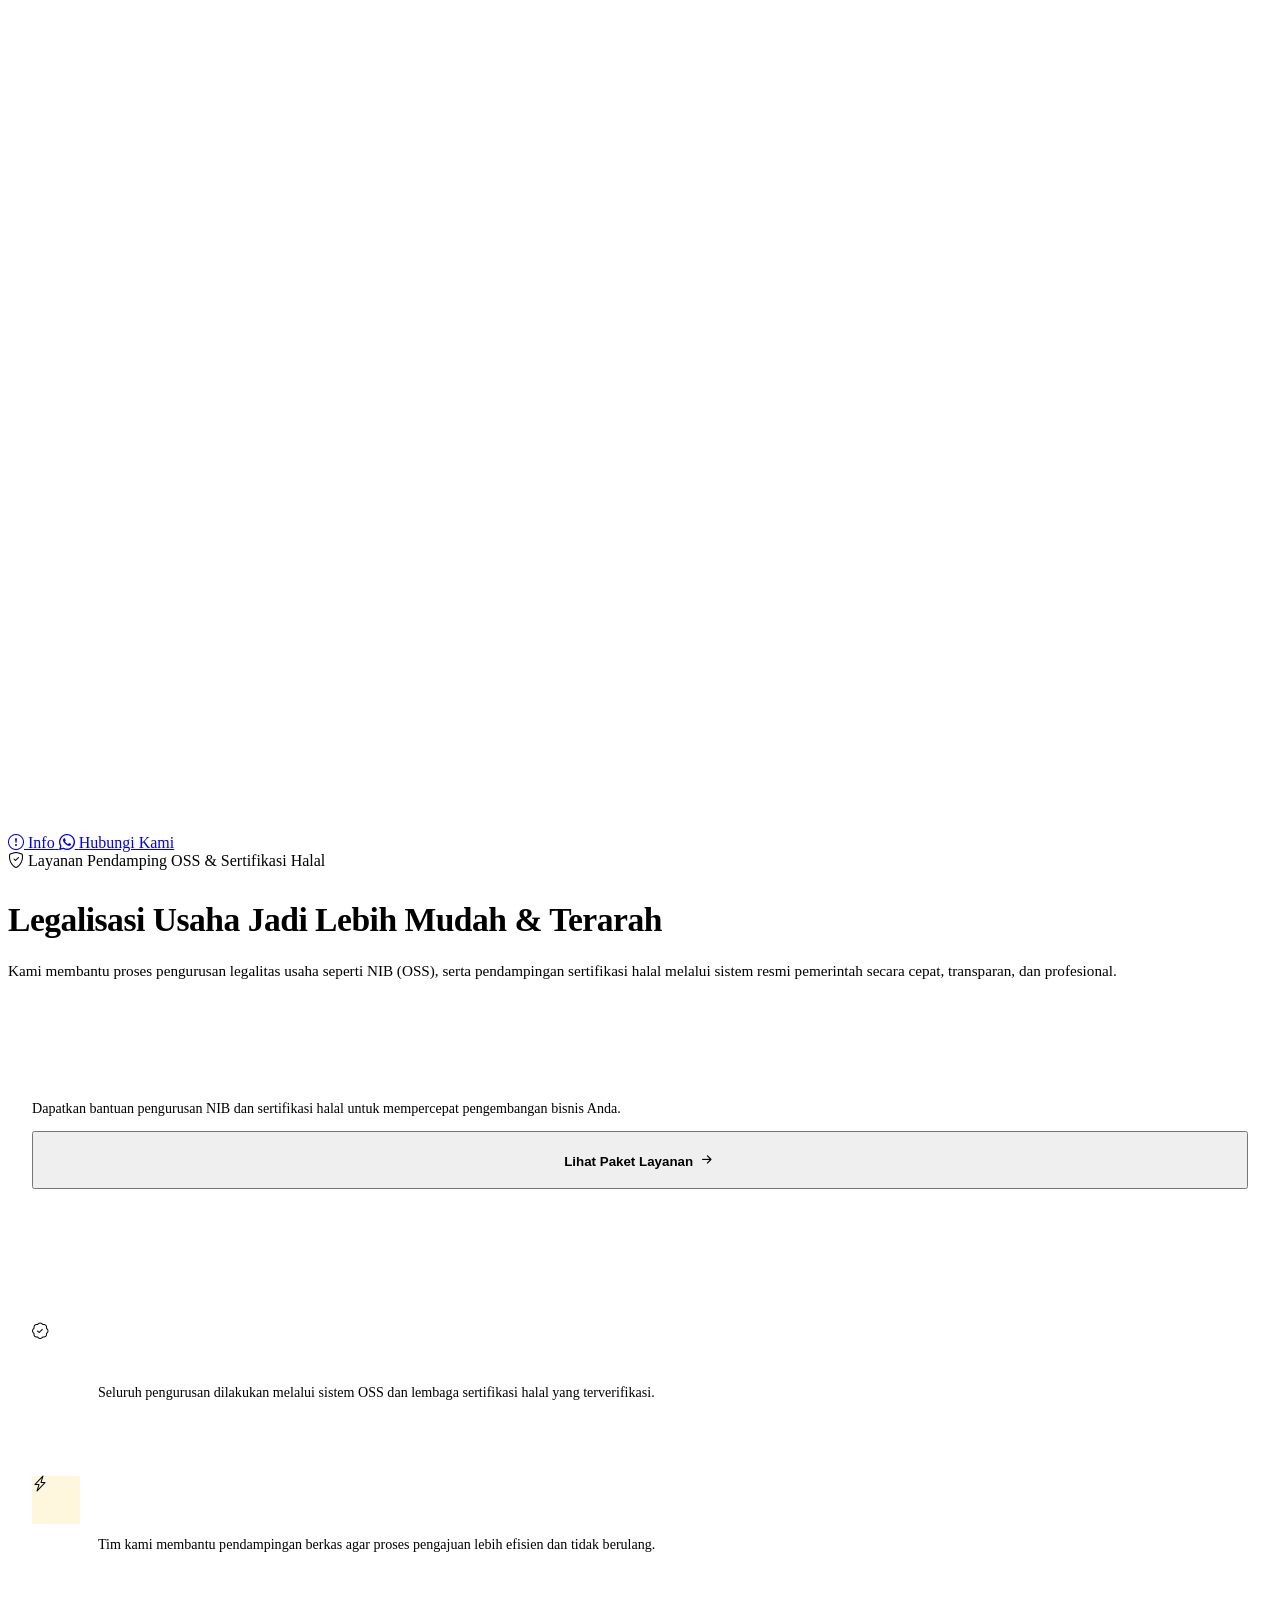
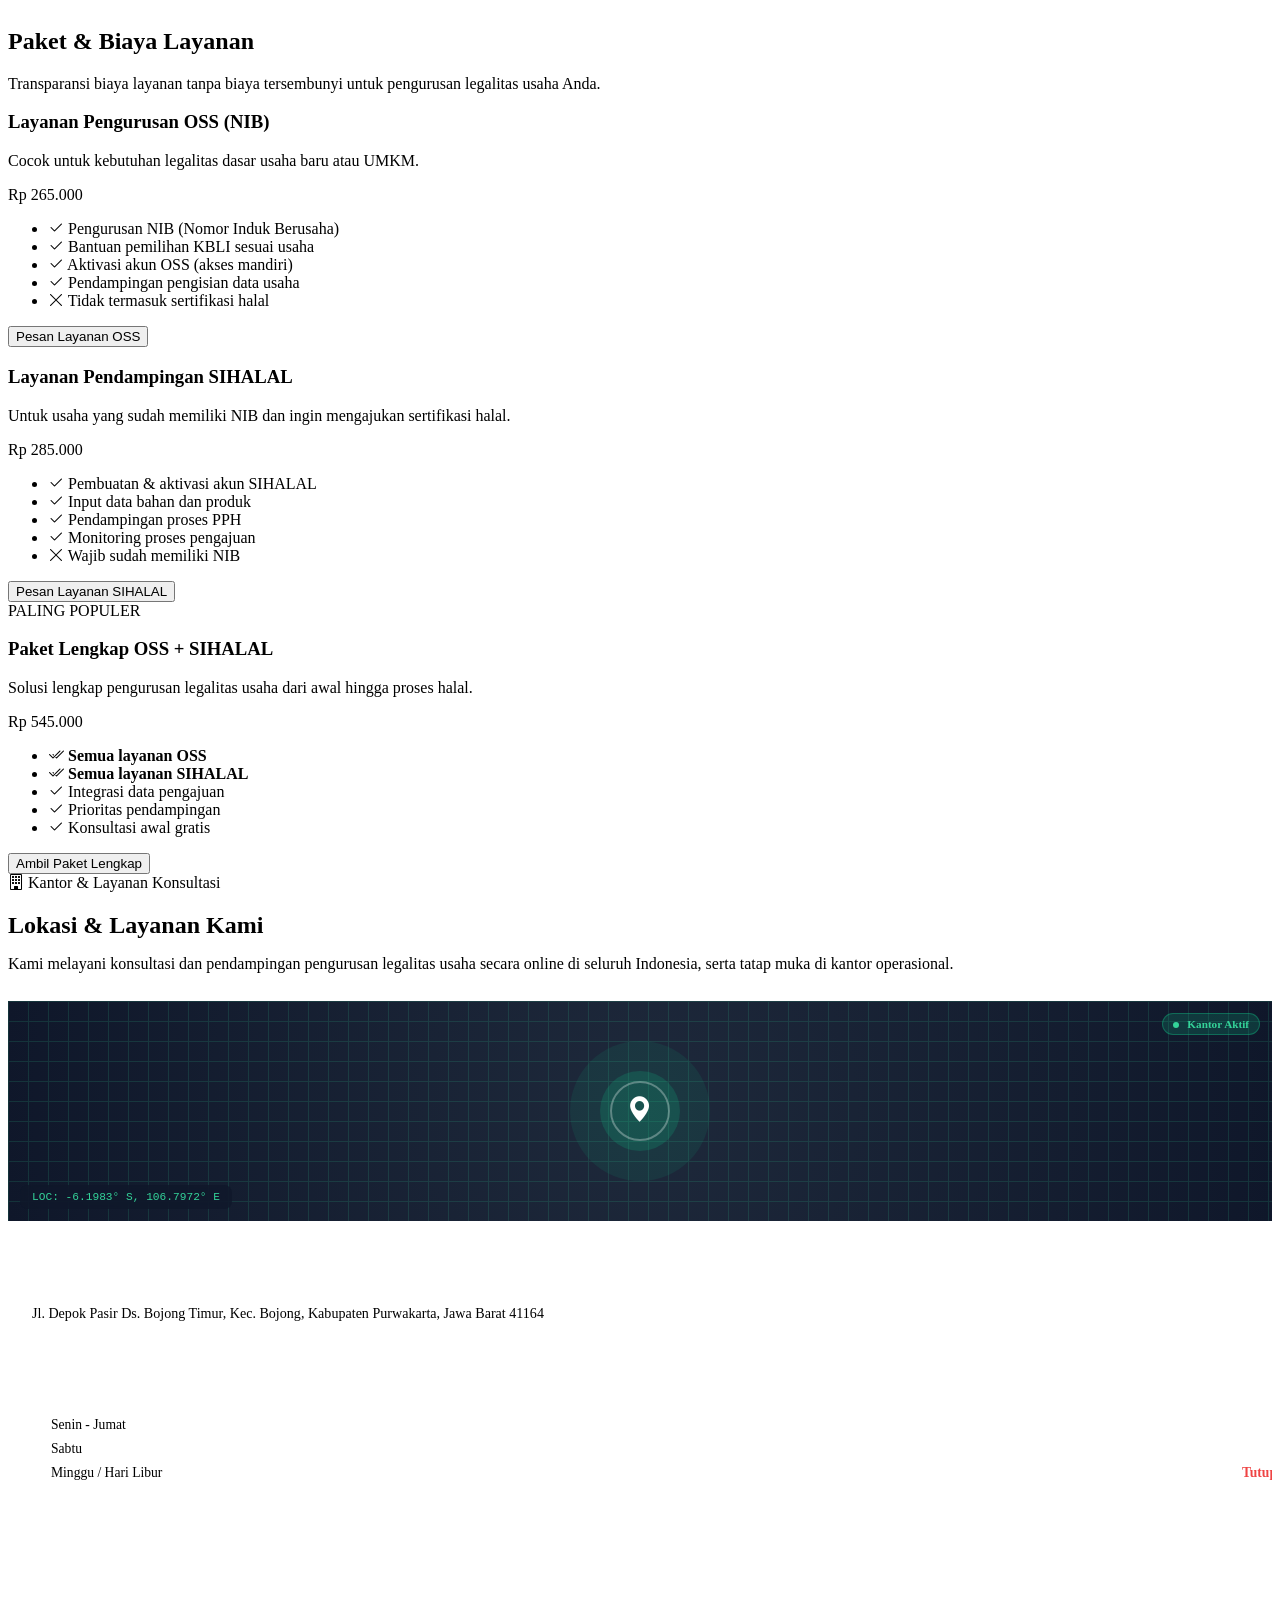
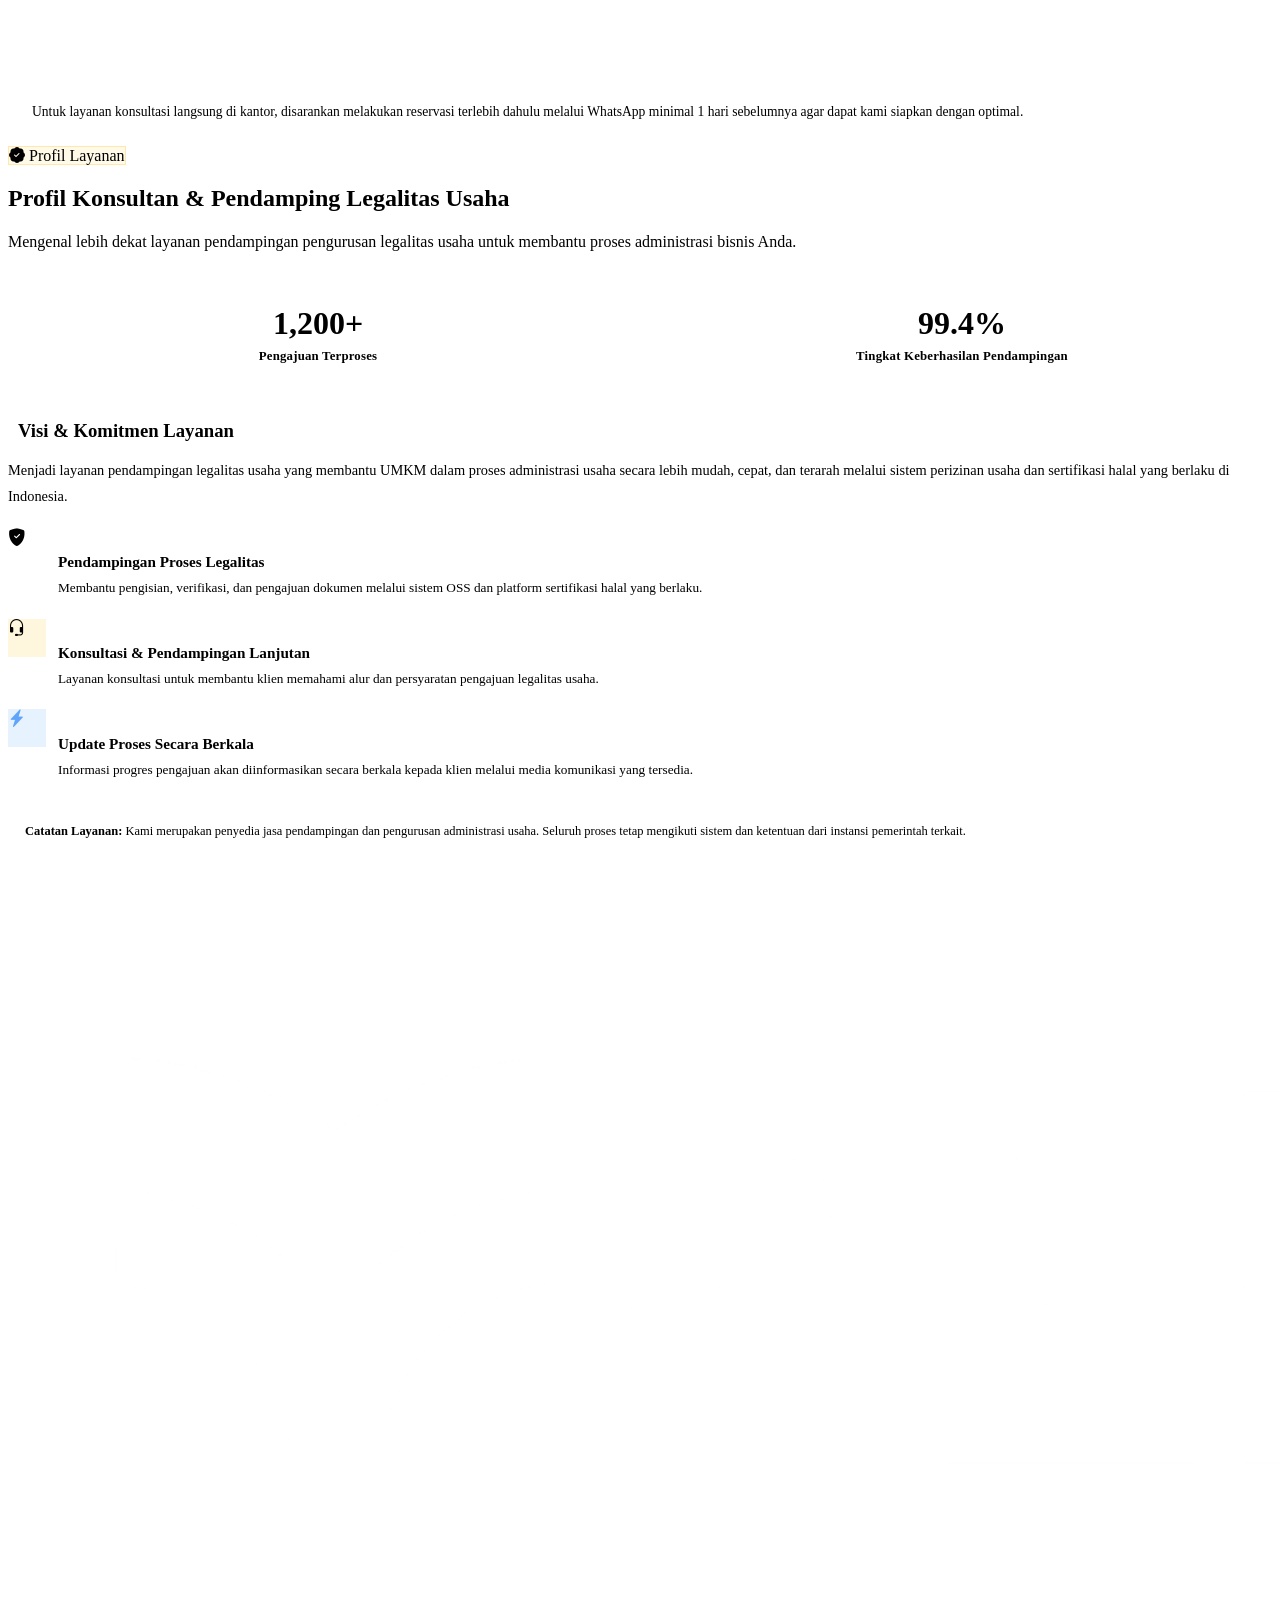
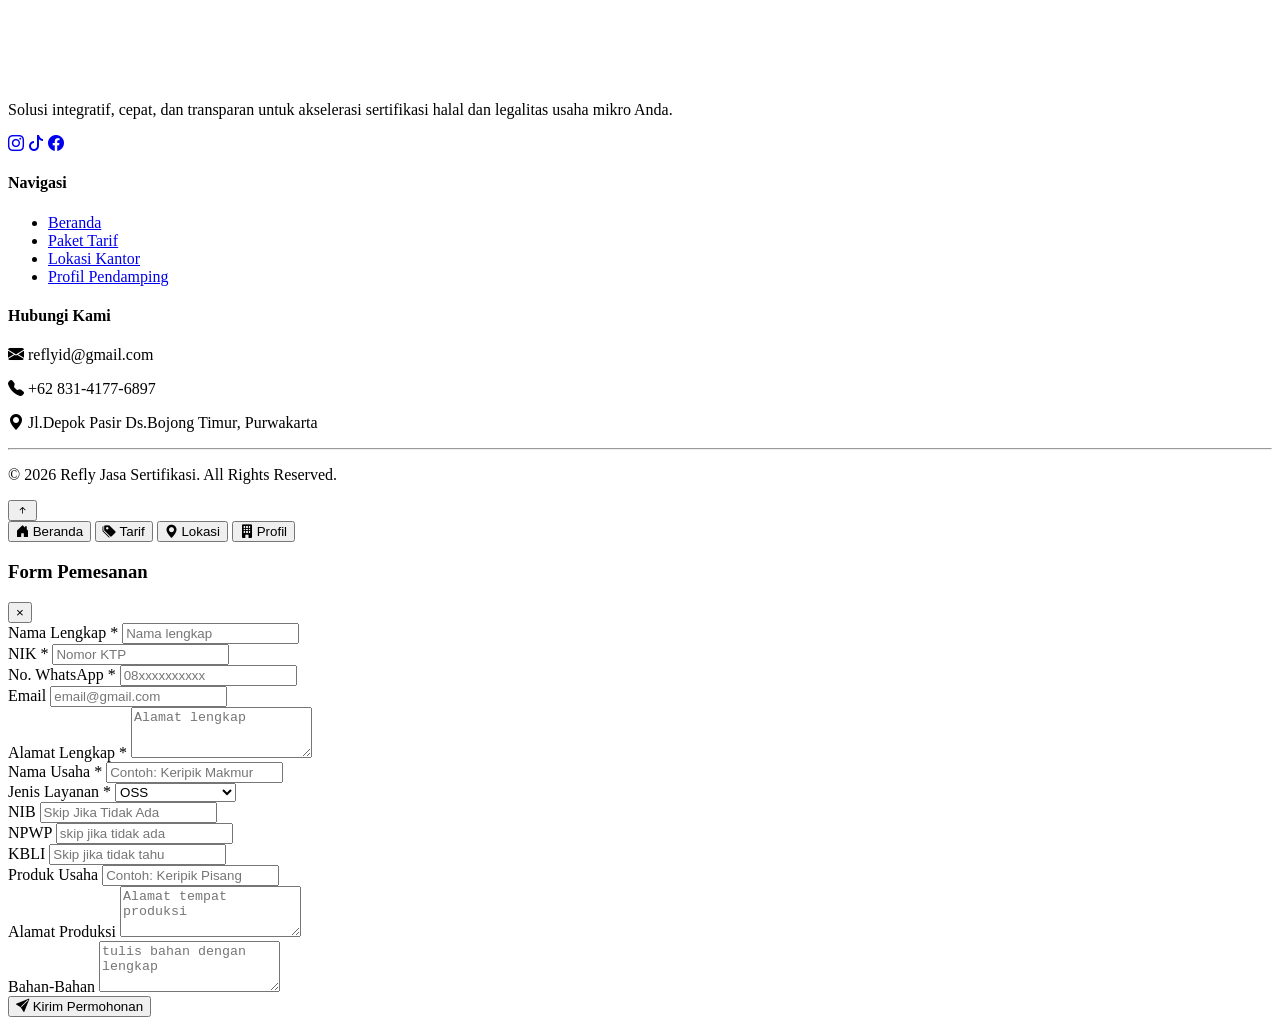
==== index.html @ a5999a56 "Add files via upload" ====
<!DOCTYPE html>
<html lang="id">
<head>
    <meta charset="UTF-8">
    <meta name="viewport" content="width=device-width, initial-scale=1.0">

    <title>REFLY Jasa Sertifikasi - Portal Service</title>

    <!-- SEO -->
    <meta name="description" content="Jasa Pembuatan OSS, Sertifikasi Halal SIHALAL, NIB dan Legalitas Usaha UMKM secara profesional dan terpercaya.">

    <!-- Open Graph (Preview WhatsApp, Telegram, Facebook, Discord) -->
    <meta property="og:title" content="REFLY Jasa Sertifikasi">
    <meta property="og:description" content="Jasa Pembuatan OSS, NIB dan Sertifikasi Halal SIHALAL untuk UMKM Indonesia.">
    <meta property="og:type" content="website">
    <meta property="og:url" content="https://ndanatharid.github.io/refly-umkm-menengah/">

    <!-- GANTI DENGAN GAMBAR PREVIEW -->
    <meta property="og:image" content="https://ndanatharid.github.io/refly-umkm-menengah/assets/preview.png">

    <!-- Twitter/X -->
    <meta name="twitter:card" content="summary_large_image">
    <meta name="twitter:title" content="REFLY Jasa Sertifikasi">
    <meta name="twitter:description" content="Jasa Pembuatan OSS dan Sertifikasi Halal Profesional">
    <meta name="twitter:image" content="https://ndanatharid.github.io/refly-umkm-menengah/assets/preview.png">

    <!-- Favicon -->
    <link rel="icon" href="/assets/favicon.png">

    <!-- Fonts -->
    <link rel="preconnect" href="https://fonts.googleapis.com">
    <link rel="preconnect" href="https://fonts.gstatic.com" crossorigin>

    <link href="https://fonts.googleapis.com/css2?family=Plus+Jakarta+Sans:wght@400;500;600;700;800&display=swap" rel="stylesheet">

    <!-- Bootstrap Icons -->
    <link rel="stylesheet"
          href="https://cdn.jsdelivr.net/npm/bootstrap-icons@1.11.3/font/bootstrap-icons.min.css">

    <!-- CSS -->
    <link rel="stylesheet" href="style.css">
</head>
<body>

    <!-- Top Navbar (Header Premium) -->
<nav class="top-nav">
    <div class="nav-container">

        <!-- LOGO -->
        <a href="#" class="logo" onclick="switchPage('beranda')">
            <img src="logo.png" alt="Sihalal Service Logo">
        </a>

        <!-- INFO / TENTANG KAMI -->
        <a href="warning.html" class="btn-info">
            <i class="bi bi-exclamation-circle"></i>
            <span>Info</span>
        </a>

        <!-- WHATSAPP -->
        <a href="https://wa.me/623141776897?text=Halo%20Sihalal%20Service,%20saya%20ingin%20berkonsultasi%20mengenai%20sertifikasi%20halal%20dan%20OSS."
           target="_blank"
           class="btn-whatsapp">
            <i class="bi bi-whatsapp"></i>
            <span>Hubungi Kami</span>
        </a>

    </div>
</nav>

    <!-- Main Dynamic Content Container -->
    <main class="content-container">
        
<!-- ================= HALAMAN BERANDA ================= -->
<section id="beranda" class="page active">
    <div class="hero-section" style="padding-bottom: var(--space-lg, 28px);">
        
        <!-- Badge Atas -->
        <span class="badge-premium" style="margin-bottom: var(--space-md, 20px);">
            <i class="bi bi-shield-check"></i> Layanan Pendamping OSS & Sertifikasi Halal
        </span>
        
        <!-- Judul Utama -->
        <h1 style="margin-bottom: var(--space-sm, 16px); font-size: 2.1rem; font-weight: 800; line-height: 1.3; letter-spacing: -0.5px;">
            Legalisasi Usaha Jadi Lebih 
            <span class="gradient-text">Mudah & Terarah</span>
        </h1>

        <!-- Sub teks -->
        <p style="margin-bottom: var(--space-lg, 32px); color: var(--text-secondary); font-size: 0.95rem; line-height: 1.65;">
            Kami membantu proses pengurusan legalitas usaha seperti NIB (OSS), serta pendampingan sertifikasi halal melalui sistem resmi pemerintah secara cepat, transparan, dan profesional.
        </p>
        
        <!-- CTA Card -->
        <div class="cta-banner-card" style="margin-bottom: var(--space-xl, 40px); padding: 24px;">
            <div class="cta-info" style="margin-bottom: var(--space-xs, 12px);">
                <h4 style="font-size: 1.15rem; font-weight: 700; color: #fff; margin-bottom: 6px;">
                    Siap Mengurus Legalitas Usaha Anda?
                </h4>
                <p style="font-size: 0.88rem !important; color: var(--text-secondary); line-height: 1.5; margin-bottom: 0;">
                    Dapatkan bantuan pengurusan NIB dan sertifikasi halal untuk mempercepat pengembangan bisnis Anda.
                </p>
            </div>

            <button class="btn-primary-action" onclick="switchPage('tarif')" style="width: 100%; padding: 16px; font-weight: 800;">
                Lihat Paket Layanan <i class="bi bi-arrow-right-short" style="font-size: 1.2rem;"></i>
            </button>
        </div>

        <!-- Sub section -->
        <div class="section-subtitle" style="margin-bottom: var(--space-md, 24px); border-left: 3px solid var(--accent-color); padding-left: 12px;">
            <h3 style="font-size: 1.2rem; font-weight: 800; color: #fff; margin-bottom: 0;">
                Mengapa Memilih Layanan Kami?
            </h3>
        </div>
        
        <!-- Benefit List -->
        <div class="card-list" style="display: flex; flex-direction: column; gap: var(--space-md, 24px);">
            
            <!-- Benefit 1 -->
            <div class="benefit-card" style="margin-bottom: 0; padding: 24px; display: flex; gap: 18px;">
                <div class="benefit-icon" style="width: 48px; height: 48px; flex-shrink: 0;">
                    <i class="bi bi-patch-check"></i>
                </div>
                <div class="benefit-text">
                    <h4 style="font-size: 1.1rem; font-weight: 700; color: #fff; margin-bottom: 8px;">
                        Proses Sesuai Sistem Resmi
                    </h4>
                    <p style="font-size: 0.88rem; line-height: 1.55; color: var(--text-secondary); margin-bottom: 0;">
                        Seluruh pengurusan dilakukan melalui sistem OSS dan lembaga sertifikasi halal yang terverifikasi.
                    </p>
                </div>
            </div>
            
            <!-- Benefit 2 -->
            <div class="benefit-card" style="margin-bottom: 0; padding: 24px; display: flex; gap: 18px;">
                <div class="benefit-icon" style="width: 48px; height: 48px; flex-shrink: 0; color: var(--gold-color); background: rgba(251,191,36,0.15); border-color: rgba(251,191,36,0.3);">
                    <i class="bi bi-lightning-charge"></i>
                </div>
                <div class="benefit-text">
                    <h4 style="font-size: 1.1rem; font-weight: 700; color: #fff; margin-bottom: 8px;">
                        Proses Cepat & Terarah
                    </h4>
                    <p style="font-size: 0.88rem; line-height: 1.55; color: var(--text-secondary); margin-bottom: 0;">
                        Tim kami membantu pendampingan berkas agar proses pengajuan lebih efisien dan tidak berulang.
                    </p>
                </div>
            </div>

        </div>
    </div>
</section>


<!-- ================= HALAMAN TARIF (PRICING) ================= -->
<section id="tarif" class="page">

    <div class="section-title">
        <h2>Paket & Biaya Layanan</h2>
        <p>
            Transparansi biaya layanan tanpa biaya tersembunyi
            untuk pengurusan legalitas usaha Anda.
        </p>
    </div>

    <div class="pricing-grid">

        <!-- OSS -->
        <div class="price-card">

            <div class="price-header">
                <h3>Layanan Pengurusan OSS (NIB)</h3>

                <p class="package-desc">
                    Cocok untuk kebutuhan legalitas dasar usaha baru atau UMKM.
                </p>

                <div class="price-amount">
                    <span class="currency">Rp</span>
                    <span class="number">265.000</span>
                </div>
            </div>

            <div class="price-features">
                <ul>
                    <li><i class="bi bi-check2"></i> Pengurusan NIB (Nomor Induk Berusaha)</li>
                    <li><i class="bi bi-check2"></i> Bantuan pemilihan KBLI sesuai usaha</li>
                    <li><i class="bi bi-check2"></i> Aktivasi akun OSS (akses mandiri)</li>
                    <li><i class="bi bi-check2"></i> Pendampingan pengisian data usaha</li>
                    <li><i class="bi bi-x-lg text-danger"></i> Tidak termasuk sertifikasi halal</li>
                </ul>
            </div>

            <button
                type="button"
                class="btn-order"
                onclick="openOrderForm('Layanan Pengurusan OSS (NIB)','265.000')">
                Pesan Layanan OSS
            </button>

        </div>


        <!-- SIHALAL -->
        <div class="price-card">

            <div class="price-header">
                <h3>Layanan Pendampingan SIHALAL</h3>

                <p class="package-desc">
                    Untuk usaha yang sudah memiliki NIB dan ingin mengajukan sertifikasi halal.
                </p>

                <div class="price-amount">
                    <span class="currency">Rp</span>
                    <span class="number">285.000</span>
                </div>
            </div>

            <div class="price-features">
                <ul>
                    <li><i class="bi bi-check2"></i> Pembuatan & aktivasi akun SIHALAL</li>
                    <li><i class="bi bi-check2"></i> Input data bahan dan produk</li>
                    <li><i class="bi bi-check2"></i> Pendampingan proses PPH</li>
                    <li><i class="bi bi-check2"></i> Monitoring proses pengajuan</li>
                    <li><i class="bi bi-x-lg text-danger"></i> Wajib sudah memiliki NIB</li>
                </ul>
            </div>

            <button
                type="button"
                class="btn-order"
                onclick="openOrderForm('Layanan Pendampingan SIHALAL','285.000')">
                Pesan Layanan SIHALAL
            </button>

        </div>


        <!-- BUNDLING -->
        <div class="price-card premium-bundle">

            <div class="popular-ribbon">
                PALING POPULER
            </div>

            <div class="price-header">
                <h3>Paket Lengkap OSS + SIHALAL</h3>

                <p class="package-desc">
                    Solusi lengkap pengurusan legalitas usaha dari awal hingga proses halal.
                </p>

                <div class="price-amount">
                    <span class="currency">Rp</span>
                    <span class="number">545.000</span>
                </div>
            </div>

            <div class="price-features">
                <ul>
                    <li><i class="bi bi-check2-all"></i><strong> Semua layanan OSS</strong></li>
                    <li><i class="bi bi-check2-all"></i><strong> Semua layanan SIHALAL</strong></li>
                    <li><i class="bi bi-check2"></i> Integrasi data pengajuan</li>
                    <li><i class="bi bi-check2"></i> Prioritas pendampingan</li>
                    <li><i class="bi bi-check2"></i> Konsultasi awal gratis</li>
                </ul>
            </div>

            <button
                type="button"
                class="btn-order accent-btn"
                onclick="openOrderForm('Paket Lengkap OSS + SIHALAL','530.000')">
                Ambil Paket Lengkap
            </button>

        </div>

    </div>

</section>

<!-- ================= HALAMAN LOKASI ================= -->
<section id="lokasi" class="page">

    <div class="section-title" style="margin-bottom: var(--space-lg, 28px);">
        <span class="badge-premium" style="margin-bottom: var(--space-sm, 12px);">
            <i class="bi bi-building"></i> Kantor & Layanan Konsultasi
        </span>

        <h2 style="margin-bottom: var(--space-xs, 8px);">Lokasi & Layanan Kami</h2>

        <p style="margin-bottom: 0;">
            Kami melayani konsultasi dan pendampingan pengurusan legalitas usaha secara online di seluruh Indonesia,
            serta tatap muka di kantor operasional.
        </p>
    </div>

    <!-- MAP VISUAL -->
    <div class="benefit-card" style="flex-direction: column; padding: 0; overflow: hidden; gap: 0; margin-bottom: var(--space-lg, 28px);">

        <div class="map-canvas-container" style="position: relative; width: 100%; height: 220px; background: radial-gradient(circle at center, #1e293b 0%, #0f172a 100%); display: flex; align-items: center; justify-content: center; overflow: hidden;">

            <!-- Grid -->
            <div style="position: absolute; inset: 0; opacity: 0.15; background-image: linear-gradient(#34d399 1px, transparent 1px), linear-gradient(90deg, #34d399 1px, transparent 1px); background-size: 20px 20px;"></div>

            <!-- Radar effect -->
            <div class="radar-ping" style="position: absolute; width: 80px; height: 80px; background: rgba(16, 185, 129, 0.2); border-radius: 50%; animation: pulseRadar 2s infinite ease-out;"></div>
            <div class="radar-ping" style="position: absolute; width: 140px; height: 140px; background: rgba(16, 185, 129, 0.1); border-radius: 50%; animation: pulseRadar 2s infinite ease-out 0.5s;"></div>

            <!-- Pin -->
            <div style="position: relative; z-index: 2; width: 56px; height: 56px; background: var(--accent-gradient); border-radius: 50%; display: flex; align-items: center; justify-content: center; box-shadow: 0 0 30px var(--accent-glow); border: 2px solid rgba(255,255,255,0.3);">
                <i class="bi bi-geo-alt-fill" style="font-size: 1.6rem; color: #fff;"></i>
            </div>

            <!-- Coordinates -->
            <div style="position: absolute; bottom: 12px; left: 12px; background: rgba(15, 23, 42, 0.75); backdrop-filter: blur(8px); border: 1px solid var(--glass-border); padding: 6px 12px; border-radius: 8px; font-family: monospace; font-size: 0.7rem; color: #34d399;">
                LOC: -6.1983° S, 106.7972° E
            </div>

            <div style="position: absolute; top: 12px; right: 12px; background: rgba(16, 185, 129, 0.2); border: 1px solid rgba(16, 185, 129, 0.4); padding: 4px 10px; border-radius: 20px; font-size: 0.7rem; font-weight: 700; color: #34d399;">
                <span style="display: inline-block; width: 6px; height: 6px; background: #34d399; border-radius: 50%; margin-right: 6px; animation: blink 1s infinite;"></span>
                Kantor Aktif
            </div>

        </div>

        <!-- DETAIL -->
        <div style="padding: 24px; width: 100%;">

            <h3 style="font-size: 1.25rem; font-weight: 800; margin-bottom: var(--space-xs, 8px); color: #fff;">
                Kantor Operasional Kami
            </h3>

            <p class="address" style="margin-bottom: var(--space-md, 20px); line-height: 1.6; color: var(--text-secondary); font-size: 0.88rem;">
                Jl. Depok Pasir Ds. Bojong Timur, Kec. Bojong, Kabupaten Purwakarta, Jawa Barat 41164
            </p>

            <!-- JAM OPERASIONAL -->
            <div class="work-hours" style="margin-bottom: var(--space-md, 24px); background: rgba(255, 255, 255, 0.03); border: 1px solid rgba(255, 255, 255, 0.08); padding: 18px; border-radius: 16px;">

                <h5 style="display: flex; align-items: center; gap: 8px; font-size: 0.9rem; font-weight: 700; color: #fff; margin-bottom: var(--space-sm, 12px);">
                    <i class="bi bi-clock-history" style="color: var(--accent-color);"></i>
                    Jam Layanan Konsultasi
                </h5>

                <div style="display: flex; justify-content: space-between; margin-top: 8px; font-size: 0.85rem; color: var(--text-secondary);">
                    <span>Senin - Jumat</span>
                    <span style="font-weight: 700; color: #fff;">08.00 - 17.00 WIB</span>
                </div>

                <div style="display: flex; justify-content: space-between; margin-top: 8px; font-size: 0.85rem; color: var(--text-secondary);">
                    <span>Sabtu</span>
                    <span style="font-weight: 700; color: #fff;">09.00 - 14.00 WIB</span>
                </div>

                <div style="display: flex; justify-content: space-between; margin-top: 8px; font-size: 0.85rem; color: var(--text-muted);">
                    <span>Minggu / Hari Libur</span>
                    <span style="color: #ef4444; font-weight: 600;">Tutup</span>
                </div>

            </div>

            <!-- BUTTON MAP -->
            <a href="https://maps.app.goo.gl/5rTD9uCQ2YYYA9cUA"
               target="_blank"
               class="btn-maps"
               style="background: var(--accent-gradient); border: none; font-weight: 800; padding: 16px; border-radius: 16px; display: flex; align-items: center; justify-content: center; gap: 8px; text-decoration: none; color: #fff;">
                <i class="bi bi-cursor-fill"></i> Lihat Rute di Google Maps
            </a>

        </div>
    </div>

    <!-- INFO TAMBAHAN -->
    <div class="about-card" style="padding: 24px; margin-bottom: 0;">

        <h4 style="font-size: 0.95rem; font-weight: 800; color: #fff; margin-bottom: var(--space-xs, 10px); display: flex; align-items: center; gap: 8px;">
            <i class="bi bi-info-circle-fill" style="color: var(--gold-color);"></i>
            Panduan Konsultasi Tatap Muka
        </h4>

        <p style="font-size: 0.85rem; color: var(--text-secondary); line-height: 1.6; margin-bottom: 0;">
            Untuk layanan konsultasi langsung di kantor, disarankan melakukan reservasi terlebih dahulu melalui WhatsApp
            minimal 1 hari sebelumnya agar dapat kami siapkan dengan optimal.
        </p>

    </div>

</section>


<!-- ================= HALAMAN PROFIL ================= -->
<section id="profil" class="page">

    <div class="section-title">

        <span class="badge-premium" style="background: rgba(251, 191, 36, 0.1); border: 1px solid rgba(251, 191, 36, 0.3); color: var(--gold-color); margin-bottom: var(--space-sm, 12px);">
            <i class="bi bi-patch-check-fill"></i> Profil Layanan
        </span>

        <h2 style="margin-bottom: var(--space-xs, 10px);">
            Profil Konsultan & Pendamping Legalitas Usaha
        </h2>

        <p style="margin-bottom: var(--space-lg, 28px); line-height: 1.7;">
            Mengenal lebih dekat layanan pendampingan pengurusan legalitas usaha untuk membantu proses administrasi bisnis Anda.
        </p>

    </div>

    <!-- STATISTIK -->
    <div style="display: grid; grid-template-columns: 1fr 1fr; gap: var(--space-md, 24px); margin-bottom: var(--space-lg, 32px);">

        <div class="benefit-card" style="margin-bottom: 0; padding: 24px 16px; text-align: center; display: flex; flex-direction: column; justify-content: center; gap: 10px;">
            <div style="font-size: 2rem; font-weight: 900; color: var(--accent-color); line-height: 1;">1,200+</div>
            <div style="font-size: 0.8rem; color: var(--text-secondary); font-weight: 700; letter-spacing: 0.2px;">
                Pengajuan Terproses
            </div>
        </div>

        <div class="benefit-card" style="margin-bottom: 0; padding: 24px 16px; text-align: center; display: flex; flex-direction: column; justify-content: center; gap: 10px;">
            <div style="font-size: 2rem; font-weight: 900; color: var(--gold-color); line-height: 1;">99.4%</div>
            <div style="font-size: 0.8rem; color: var(--text-secondary); font-weight: 700; letter-spacing: 0.2px;">
                Tingkat Keberhasilan Pendampingan
            </div>
        </div>

    </div>

    <!-- ABOUT / VISI -->
    <div class="about-card">

        <h3 style="border-left: 3px solid var(--accent-color); padding-left: 10px; margin-bottom: var(--space-md, 16px);">
            Visi & Komitmen Layanan
        </h3>

        <p style="line-height: 1.8; font-size: 0.9rem; margin-bottom: var(--space-md, 18px);">
            Menjadi layanan pendampingan legalitas usaha yang membantu UMKM dalam proses administrasi usaha secara lebih mudah, cepat, dan terarah melalui sistem perizinan usaha dan sertifikasi halal yang berlaku di Indonesia.
        </p>

        <!-- POINTS -->
        <div class="bullet-points" style="margin-top: var(--space-md, 18px); display: flex; flex-direction: column; gap: var(--space-md, 20px);">

            <div class="point" style="display: flex; gap: 12px; align-items: flex-start;">
                <div class="benefit-icon" style="width: 38px; height: 38px; font-size: 1.1rem; flex-shrink: 0;">
                    <i class="bi bi-shield-fill-check"></i>
                </div>
                <div>
                    <h5 style="font-size: 0.95rem; font-weight: 700; margin-bottom: 6px;">
                        Pendampingan Proses Legalitas
                    </h5>
                    <p style="font-size: 0.83rem; line-height: 1.6; margin: 0; color: var(--text-secondary);">
                        Membantu pengisian, verifikasi, dan pengajuan dokumen melalui sistem OSS dan platform sertifikasi halal yang berlaku.
                    </p>
                </div>
            </div>

            <div class="point" style="display: flex; gap: 12px; align-items: flex-start;">
                <div class="benefit-icon" style="width: 38px; height: 38px; font-size: 1.1rem; color: var(--gold-color); background: rgba(251,191,36,0.15); border-color: rgba(251,191,36,0.3); flex-shrink: 0;">
                    <i class="bi bi-headset"></i>
                </div>
                <div>
                    <h5 style="font-size: 0.95rem; font-weight: 700; margin-bottom: 6px;">
                        Konsultasi & Pendampingan Lanjutan
                    </h5>
                    <p style="font-size: 0.83rem; line-height: 1.6; margin: 0; color: var(--text-secondary);">
                        Layanan konsultasi untuk membantu klien memahami alur dan persyaratan pengajuan legalitas usaha.
                    </p>
                </div>
            </div>

            <div class="point" style="display: flex; gap: 12px; align-items: flex-start;">
                <div class="benefit-icon" style="width: 38px; height: 38px; font-size: 1.1rem; color: #60a5fa; background: rgba(96,165,250,0.15); border-color: rgba(96,165,250,0.3); flex-shrink: 0;">
                    <i class="bi bi-lightning-charge-fill"></i>
                </div>
                <div>
                    <h5 style="font-size: 0.95rem; font-weight: 700; margin-bottom: 6px;">
                        Update Proses Secara Berkala
                    </h5>
                    <p style="font-size: 0.83rem; line-height: 1.6; margin: 0; color: var(--text-secondary);">
                        Informasi progres pengajuan akan diinformasikan secara berkala kepada klien melalui media komunikasi yang tersedia.
                    </p>
                </div>
            </div>

        </div>

        <!-- DISCLAIMER -->
        <div class="legal-disclaimer"
             style="margin-top: var(--space-lg, 24px); background: rgba(255,255,255,0.02); padding: 16px; border-radius: 12px; border: 1px dashed rgba(255,255,255,0.1);">

            <p style="font-size: 0.78rem; line-height: 1.7; margin: 0;">
                <strong>Catatan Layanan:</strong>
                Kami merupakan penyedia jasa pendampingan dan pengurusan administrasi usaha.
                Seluruh proses tetap mengikuti sistem dan ketentuan dari instansi pemerintah terkait.
            </p>

        </div>

    </div>

</section>


    </main>

    <!-- ================= PREMIUM MINIMALIST FOOTER ================= -->
    <footer class="premium-footer">
        <div class="footer-inner">
            <div class="footer-grid">
                <!-- Brand Section -->
                <div class="footer-brand">
                    <img src="logo.png" alt="Sihalal Service Logo" class="footer-logo">
                    <p class="footer-tagline">Solusi integratif, cepat, dan transparan untuk akselerasi sertifikasi halal dan legalitas usaha mikro Anda.</p>
                    <div class="social-links">
                        <a href="#" aria-label="Instagram"><i class="bi bi-instagram"></i></a>
                        <a href="#" aria-label="TikTok"><i class="bi bi-tiktok"></i></a>
                        <a href="#" aria-label="Facebook"><i class="bi bi-facebook"></i></a>
                    </div>
                </div>

                <!-- Navigation Links -->
                <div class="footer-links">
                    <h4>Navigasi</h4>
                    <ul>
                        <li><a href="#" onclick="switchPage('beranda')">Beranda</a></li>
                        <li><a href="#" onclick="switchPage('tarif')">Paket Tarif</a></li>
                        <li><a href="#" onclick="switchPage('lokasi')">Lokasi Kantor</a></li>
                        <li><a href="#" onclick="switchPage('profil')">Profil Pendamping</a></li>
                    </ul>
                </div>

                <!-- Contact Info Section -->
                <div class="footer-contact">
                    <h4>Hubungi Kami</h4>
                    <p><i class="bi bi-envelope-fill"></i> reflyid@gmail.com</p>
                    <p><i class="bi bi-telephone-fill"></i> +62 831-4177-6897</p>
                    <p><i class="bi bi-geo-alt-fill"></i> Jl.Depok Pasir Ds.Bojong Timur, Purwakarta</p>
                </div>
            </div>

            <hr class="footer-divider">

            <!-- Bottom Copyright & Utility -->
            <div class="footer-bottom">
                <p>&copy; 2026 Refly Jasa Sertifikasi. All Rights Reserved.</p>
                <button class="btn-to-top" onclick="window.scrollTo({top: 0, behavior: 'smooth'})" aria-label="Kembali ke atas">
                    <i class="bi bi-arrow-up-short"></i>
                </button>
            </div>
        </div>
    </footer>

    <!-- Bottom Navbar (Floating Pill Shape) -->
    <nav class="bottom-nav">
        <div class="bottom-nav-container">
            <button class="nav-item active" onclick="switchPage('beranda', this)">
                <i class="bi bi-house-door-fill"></i>
                <span>Beranda</span>
            </button>
            <button class="nav-item" onclick="switchPage('tarif', this)">
                <i class="bi bi-tags-fill"></i>
                <span>Tarif</span>
            </button>
            <button class="nav-item" onclick="switchPage('lokasi', this)">
                <i class="bi bi-geo-alt-fill"></i>
                <span>Lokasi</span>
            </button>
            <button class="nav-item" onclick="switchPage('profil', this)">
                <i class="bi bi-building-fill"></i>
                <span>Profil</span>
            </button>
        </div>
    </nav>

<div class="order-modal" id="orderModal">
    <div class="modal-content">

        <div class="modal-header">
            <h3 id="selectedPackage">Form Pemesanan</h3>

            <button
                type="button"
                class="close-modal"
                onclick="closeOrderForm()">
                &times;
            </button>
        </div>

        <form id="orderForm">

            <input type="hidden" id="packageName">
            <input type="hidden" id="packagePrice">

            <div class="form-grid">

                <!-- DATA PEMOHON -->

                <div class="form-group">
                    <label>Nama Lengkap *</label>
                    <input
                        type="text"
                        id="nama"
                        placeholder="Nama lengkap"
                        required>
                </div>

                <div class="form-group">
                    <label>NIK *</label>
                    <input
                        type="text"
                        id="nik"
                        placeholder="Nomor KTP"
                        required>
                </div>

                <div class="form-group">
                    <label>No. WhatsApp *</label>
                    <input
                        type="tel"
                        id="wa"
                        placeholder="08xxxxxxxxxx"
                        required>
                </div>

                <div class="form-group">
                    <label>Email</label>
                    <input
                        type="email"
                        id="email"
                        placeholder="email@gmail.com">
                </div>

                <div class="form-group full">
                    <label>Alamat Lengkap *</label>
                    <textarea
                        id="alamat"
                        rows="3"
                        placeholder="Alamat lengkap"
                        required></textarea>
                </div>

                <!-- DATA USAHA -->

                <div class="form-group">
                    <label>Nama Usaha *</label>
                    <input
                        type="text"
                        id="usaha"
                        placeholder="Contoh: Keripik Makmur"
                        required>
                </div>

                <div class="form-group">
                    <label>Jenis Layanan *</label>
                    <select id="bentuk">
                        <option value="OSS">OSS</option>
                        <option value="SIHALAL">SIHALAL</option>
                        <option value="OSS + SIHALAL">OSS + SIHALAL</option>
                    </select>
                </div>

                <div class="form-group">
                    <label>NIB</label>
                    <input
                        type="text"
                        id="nib"
                        placeholder="Skip Jika Tidak Ada">
                </div>

                <div class="form-group">
                    <label>NPWP</label>
                    <input
                        type="text"
                        id="npwp"
                        placeholder="skip jika tidak ada">
                </div>

                <div class="form-group full">
                    <label>KBLI</label>
                    <input
                        type="text"
                        id="kbli"
                        placeholder="Skip jika tidak tahu">
                </div>

                <!-- DATA PRODUK -->

                <div class="form-group full">
                    <label>Produk Usaha</label>
                    <input
                        type="text"
                        id="produk"
                        placeholder="Contoh: Keripik Pisang">
                </div>

                <div class="form-group full">
                    <label>Alamat Produksi</label>
                    <textarea
                        id="produksi"
                        rows="3"
                        placeholder="Alamat tempat produksi"></textarea>
                </div>

                <div class="form-group full">
                    <label>Bahan-Bahan</label>
                    <textarea
                        id="catatan"
                        rows="3"
                        placeholder="tulis bahan dengan lengkap"></textarea>
                </div>

            </div>

            <button
                type="submit"
                class="submit-btn">

                <i class="bi bi-send-fill"></i>
                Kirim Permohonan

            </button>

        </form>

    </div>
</div>
    <script src="script.js"></script>
</body>
</html>
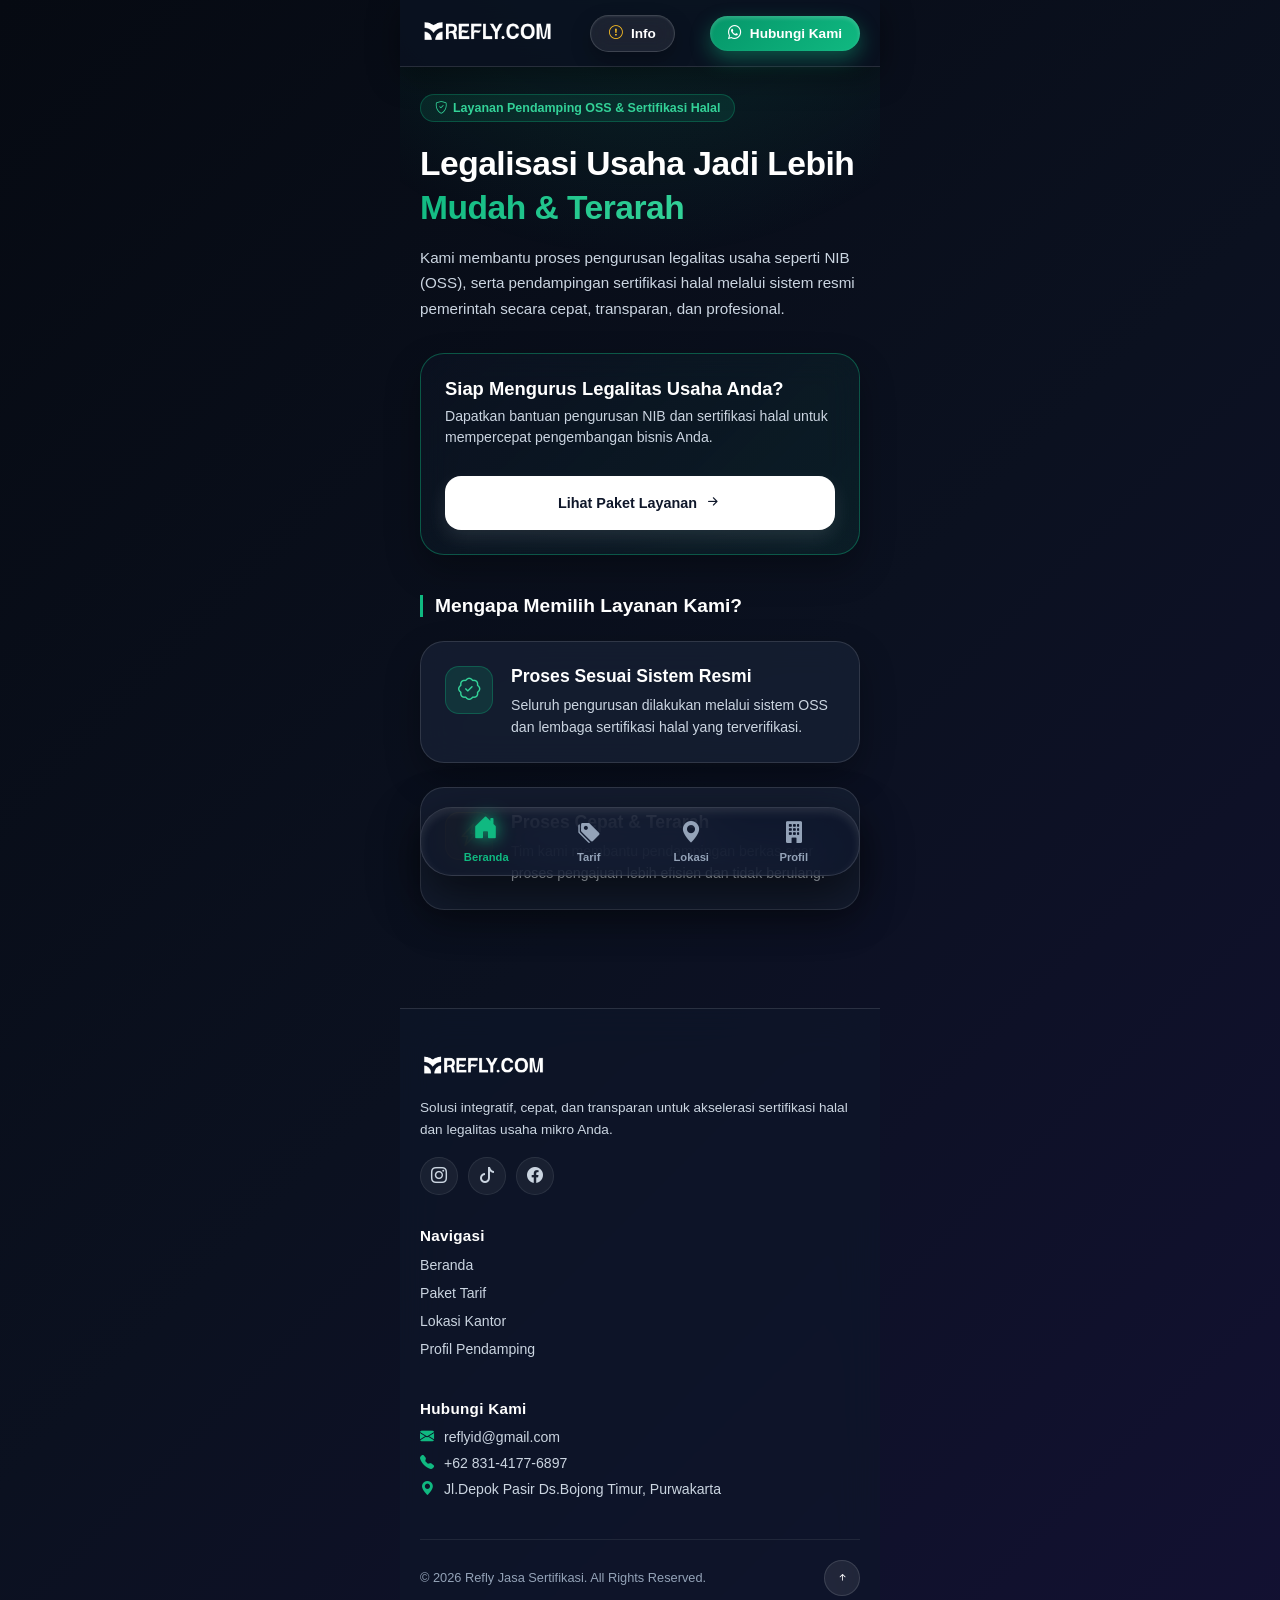
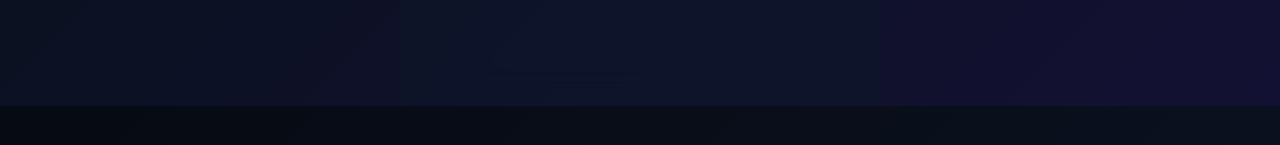
==== commit 25df5b7a: "Rename stylesheet link from style.css to Style.css" ====
--- a/index.html
+++ b/index.html
@@ -38,7 +38,7 @@
           href="https://cdn.jsdelivr.net/npm/bootstrap-icons@1.11.3/font/bootstrap-icons.min.css">
 
     <!-- CSS -->
-    <link rel="stylesheet" href="style.css">
+    <link rel="stylesheet" href="Style.css">
 </head>
 <body>
 
--- a/Style.css
+++ b/Style.css
@@ -0,0 +1,1114 @@
+/* ==========================================================================
+   Sihalal Service - Ultimate High-Contrast Dark Glassmorphism (Super Premium)
+   ========================================================================== */
+
+:root {
+    /* Deep Luxury Dark Base */
+    --bg-gradient: linear-gradient(135deg, #060a12 0%, #0b1120 50%, #131133 100%);
+    
+    /* Solid Dark Glass Formula (High Contrast & Glossy) */
+    --glass-bg: rgba(23, 33, 53, 0.75);
+    --glass-border: rgba(255, 255, 255, 0.12);
+    --glass-accent: rgba(255, 255, 255, 0.2);
+    --nav-glass: rgba(10, 17, 32, 0.82);
+    
+    /* High Visibility Typography Colors */
+    --text-primary: #ffffff;
+    --text-secondary: #cbd5e1;
+    --text-muted: #94a3b8;
+    
+    /* Neon Emerald & Gold Luxury Accents */
+    --accent-color: #10b981; 
+    --accent-gradient: linear-gradient(135deg, #059669 0%, #10b981 100%);
+    --accent-glow: rgba(16, 185, 129, 0.4);
+    
+    /* Premium Gold Spec untuk Paket Terlaris */
+    --gold-color: #fbbf24;
+    --gold-gradient: linear-gradient(135deg, #d97706 0%, #f59e0b 100%);
+    --gold-glow: rgba(245, 158, 11, 0.35);
+    
+    /* Advanced iOS Fluid Physics Easing */
+    --ios-easing: cubic-bezier(0.16, 1, 0.3, 1);
+}
+
+/* ==========================================================================
+   Core Reset & Canvas Configuration
+   ========================================================================== */
+* {
+    margin: 0;
+    padding: 0;
+    box-sizing: border-box;
+    font-family: 'Plus Jakarta Sans', sans-serif;
+    -webkit-tap-highlight-color: transparent;
+}
+
+body {
+    background: var(--bg-gradient);
+    color: var(--text-primary);
+    min-height: 100vh;
+    display: flex;
+    flex-direction: column;
+    align-items: center;
+    overflow-x: hidden;
+}
+
+/* Luxury Cyber Glow (Efek Pendaran Cahaya Di Belakang Layar) */
+body::before {
+    content: '';
+    position: fixed;
+    top: -20%; left: 50%; 
+    transform: translateX(-50%);
+    width: 100%;
+    max-width: 480px;
+    height: 70%;
+    background: radial-gradient(circle at 50% 0%, rgba(16, 185, 129, 0.22) 0%, transparent 65%);
+    z-index: -1;
+    pointer-events: none;
+}
+
+/* Mobile Layout Constraints */
+.top-nav, .bottom-nav, .content-container, .premium-footer {
+    width: 100%;
+    max-width: 480px;
+}
+
+/* ==========================================================================
+   Top Header (Deep Blur Glass)
+   ========================================================================== */
+.top-nav {
+    position: fixed;
+    top: 0;
+    z-index: 100;
+    background: var(--nav-glass);
+    backdrop-filter: blur(24px);
+    -webkit-backdrop-filter: blur(24px);
+    border-bottom: 1px solid var(--glass-border);
+    box-shadow: 0 8px 32px rgba(0, 0, 0, 0.4);
+}
+
+.nav-container {
+    display: flex;
+    justify-content: space-between;
+    align-items: center;
+    padding: 14px 20px;
+}
+
+.logo img {
+    height: 34px;
+    object-fit: contain;
+}
+
+/* WhatsApp Button - Premium Emerald Badge */
+.btn-whatsapp {
+    display: flex;
+    align-items: center;
+    gap: 8px;
+    background: var(--accent-gradient);
+    color: #fff;
+    text-decoration: none;
+    padding: 10px 18px;
+    border-radius: 24px;
+    font-size: 0.85rem;
+    font-weight: 700;
+    box-shadow: 0 8px 20px var(--accent-glow), 
+                inset 0 2px 4px rgba(255, 255, 255, 0.2);
+    transition: transform 0.4s var(--ios-easing);
+}
+
+.btn-whatsapp:active {
+    transform: scale(0.95);
+}
+
+/* info Button - Premium Emerald Badge */
+.btn-info {
+    display: flex;
+    align-items: center;
+    gap: 8px;
+    background: rgba(255, 255, 255, 0.08);
+    color: #fff;
+    text-decoration: none;
+    padding: 10px 18px;
+    border-radius: 24px;
+    font-size: 0.85rem;
+    font-weight: 700;
+    border: 1px solid rgba(255, 255, 255, 0.15);
+    backdrop-filter: blur(10px);
+    box-shadow: 0 8px 20px rgba(0, 0, 0, 0.25),
+                inset 0 1px 2px rgba(255, 255, 255, 0.08);
+    transition: transform 0.4s var(--ios-easing),
+                background 0.3s ease,
+                border 0.3s ease;
+}
+
+.btn-info i {
+    color: var(--gold-color, #fbbf24);
+}
+
+.btn-info:hover {
+    background: rgba(255, 255, 255, 0.14);
+    border: 1px solid rgba(255, 255, 255, 0.25);
+}
+
+.btn-info:active {
+    transform: scale(0.95);
+}
+
+/* ==========================================================================
+   Bottom Navigation (Super Glossy Floating Pill)
+   ========================================================================== */
+.bottom-nav {
+    position: fixed;
+    bottom: 24px; 
+    z-index: 100;
+    padding: 0 20px;
+}
+
+.bottom-nav-container {
+    display: flex;
+    justify-content: space-around;
+    align-items: center;
+    background: rgba(15, 23, 42, 0.8);
+    backdrop-filter: blur(24px) saturate(180%);
+    -webkit-backdrop-filter: blur(24px) saturate(180%);
+    border: 1px solid rgba(255, 255, 255, 0.15);
+    padding: 12px 14px;
+    border-radius: 32px;
+    box-shadow: 0 20px 50px rgba(0, 0, 0, 0.6), 
+                inset 0 4px 10px rgba(255, 255, 255, 0.1);
+}
+
+.nav-item {
+    background: none;
+    border: none;
+    color: var(--text-muted);
+    display: flex;
+    flex-direction: column;
+    align-items: center;
+    gap: 5px;
+    cursor: pointer;
+    width: 64px;
+    transition: color 0.4s var(--ios-easing);
+}
+
+.nav-item i {
+    font-size: 1.35rem;
+    transition: transform 0.4s var(--ios-easing);
+}
+
+.nav-item span {
+    font-size: 0.7rem;
+    font-weight: 600;
+}
+
+/* Active Menu State */
+.nav-item.active {
+    color: var(--accent-color);
+}
+
+.nav-item.active i {
+    transform: translateY(-4px) scale(1.15);
+    text-shadow: 0 0 15px var(--accent-color);
+}
+
+/* ==========================================================================
+   Viewport Architecture & Transitions
+   ========================================================================== */
+.content-container {
+    padding: 94px 20px 30px 20px;
+    min-height: calc(100vh - 250px);
+    position: relative;
+}
+
+.page {
+    position: absolute;
+    top: 94px; left: 20px; right: 20px;
+    opacity: 0;
+    transform: scale(0.97) translateY(20px);
+    pointer-events: none;
+    transition: opacity 0.5s var(--ios-easing), transform 0.5s var(--ios-easing);
+}
+
+.page.active {
+    position: relative;
+    top: 0; left: 0; right: 0;
+    opacity: 1;
+    transform: scale(1) translateY(0);
+    pointer-events: auto;
+}
+
+/* ==========================================================================
+   Typography Styles
+   ========================================================================== */
+.gradient-text {
+    background: linear-gradient(135deg, #10b981 0%, #34d399 100%);
+    -webkit-background-clip: text;
+    -webkit-background-clip: text;
+    -webkit-text-fill-color: transparent;
+}
+
+.hero-section h1 {
+    font-size: 2.1rem;
+    font-weight: 800;
+    line-height: 1.3;
+    letter-spacing: -0.5px;
+    margin-bottom: var(--space-sm, 14px);
+}
+
+.hero-section p, .section-title p {
+    color: var(--text-secondary);
+    font-size: 0.95rem;
+    line-height: 1.6;
+    margin-bottom: var(--space-md, 24px);
+}
+
+.section-title h2 {
+    font-size: 1.7rem;
+    font-weight: 800;
+    letter-spacing: -0.5px;
+    margin-bottom: var(--space-xs, 6px);
+}
+
+.badge-premium {
+    display: inline-flex;
+    align-items: center;
+    gap: 6px;
+    background: rgba(16, 185, 129, 0.12);
+    border: 1px solid rgba(16, 185, 129, 0.3);
+    color: #34d399;
+    padding: 6px 14px;
+    border-radius: 30px;
+    font-size: 0.78rem;
+    font-weight: 700;
+    margin-bottom: var(--space-sm, 18px);
+}
+
+/* ==========================================================================
+   High-Contrast Card Components (Solid Glass)
+   ========================================================================== */
+.benefit-card, .price-card, .location-card, .about-card, .cta-banner-card {
+    background: var(--glass-bg);
+    border: 1px solid var(--glass-border);
+    backdrop-filter: blur(16px);
+    -webkit-backdrop-filter: blur(16px);
+    border-radius: 24px;
+    box-shadow: 0 15px 35px rgba(0, 0, 0, 0.3);
+    padding: 24px;
+    margin-bottom: var(--space-md, 24px); /* Memperlebar jarak antar-kartu agar tidak berdekatan */
+}
+
+/* Quick CTA Banner Card */
+.cta-banner-card {
+    border: 1px solid rgba(16, 185, 129, 0.4);
+    background: linear-gradient(135deg, rgba(15, 23, 42, 0.4) 0%, rgba(16, 185, 129, 0.08) 100%);
+    display: flex;
+    flex-direction: column;
+    gap: var(--space-sm, 16px);
+}
+
+.cta-info h4 {
+    font-size: 1.15rem;
+    font-weight: 700;
+    color: #fff;
+    margin-bottom: var(--space-xs, 6px);
+}
+
+.cta-info p {
+    font-size: 0.88rem !important;
+    color: var(--text-secondary);
+}
+
+.btn-primary-action {
+    background: #ffffff;
+    color: #0f172a;
+    border: none;
+    padding: 14px 20px;
+    border-radius: 16px;
+    font-size: 0.9rem;
+    font-weight: 800;
+    display: flex;
+    align-items: center;
+    justify-content: center;
+    gap: 6px;
+    cursor: pointer;
+    box-shadow: 0 8px 20px rgba(255, 255, 255, 0.1);
+    transition: background 0.2s, transform 0.2s;
+}
+
+.btn-primary-action:active {
+    transform: scale(0.97);
+    background: #e2e8f0;
+}
+
+/* Benefit Cards Layout */
+.benefit-card {
+    display: flex;
+    gap: 18px; /* Ruang santai antara ikon dan teks */
+}
+
+.benefit-icon {
+    width: 48px; height: 48px;
+    background: rgba(16, 185, 129, 0.15);
+    border: 1px solid rgba(16, 185, 129, 0.3);
+    border-radius: 14px;
+    display: flex;
+    align-items: center;
+    justify-content: center;
+    color: #34d399;
+    font-size: 1.4rem;
+    flex-shrink: 0;
+}
+
+.benefit-text h4 {
+    font-size: 1.1rem;
+    font-weight: 700;
+    color: #fff;
+    margin-bottom: 6px;
+}
+
+.benefit-text p {
+    font-size: 0.88rem;
+    line-height: 1.55;
+    color: var(--text-secondary);
+}
+
+/* ==========================================================================
+   PRICING CARDS (Ultra High Contrast & Visibility)
+   ========================================================================== */
+.pricing-grid {
+    display: flex;
+    flex-direction: column;
+    gap: 24px; /* Menambah spasi antar paket harga */
+    margin-top: 24px;
+}
+
+.price-card {
+    position: relative;
+    overflow: hidden;
+    background: rgba(17, 24, 39, 0.9); 
+    border: 1px solid rgba(255, 255, 255, 0.15);
+}
+
+/* Super Premium Bundle (Paket Terlaris) */
+.premium-bundle {
+    border: 2px solid var(--gold-color);
+    background: linear-gradient(180deg, rgba(24, 33, 53, 0.95) 0%, rgba(11, 17, 32, 0.98) 100%);
+    box-shadow: 0 20px 45px rgba(251, 191, 36, 0.18);
+}
+
+.popular-ribbon {
+    position: absolute;
+    top: 14px; right: -32px;
+    background: var(--gold-gradient);
+    color: #0f172a;
+    font-size: 0.65rem;
+    font-weight: 800;
+    padding: 6px 36px;
+    transform: rotate(45deg);
+    text-transform: uppercase;
+    letter-spacing: 0.5px;
+}
+
+.package-desc {
+    font-size: 0.85rem;
+    color: var(--text-muted);
+    margin-top: 6px;
+}
+
+.price-header h3 {
+    font-size: 1.3rem;
+    font-weight: 800;
+    color: #ffffff;
+}
+
+.price-card.premium-bundle .price-header h3 {
+    color: var(--gold-color);
+}
+
+.price-amount {
+    display: flex;
+    align-items: baseline;
+    gap: 6px;
+    margin: 20px 0; /* Spasi vertikal area harga diperluas */
+}
+
+.price-amount .currency {
+    font-size: 1.1rem;
+    font-weight: 700;
+    color: #34d399;
+}
+
+.price-amount .number {
+    font-size: 2.6rem;
+    font-weight: 800;
+    color: #ffffff;
+    letter-spacing: -1px;
+}
+
+.price-features ul {
+    list-style: none;
+    display: flex;
+    flex-direction: column;
+    gap: 14px; /* Fitur list diberi ruang renggang */
+    margin-bottom: 28px;
+    border-top: 1px solid rgba(255, 255, 255, 0.1);
+    padding-top: 20px;
+}
+
+.price-features li {
+    font-size: 0.9rem;
+    color: var(--text-secondary);
+    display: flex;
+    align-items: flex-start;
+    gap: 12px;
+    line-height: 1.45;
+}
+
+.price-features li i {
+    font-size: 1.1rem;
+}
+
+.price-features li i.bi-check2,
+.price-features li i.bi-check2-all {
+    color: #34d399;
+}
+
+/* TOMBOL PAKET HIGH CONTRAST */
+.btn-order {
+    display: flex;
+    align-items: center;
+    justify-content: center;
+    width: 100%;
+    padding: 16px;
+    border-radius: 16px;
+    text-decoration: none;
+    font-size: 0.95rem;
+    font-weight: 800;
+    background: #ffffff;
+    border: none;
+    color: #0f172a;
+    box-shadow: 0 4px 15px rgba(255, 255, 255, 0.1);
+    transition: background 0.2s, transform 0.2s;
+}
+
+.btn-order:active {
+    background: #e2e8f0;
+    transform: scale(0.97);
+}
+
+.accent-btn {
+    background: var(--gold-gradient);
+    color: #0f172a;
+    box-shadow: 0 8px 24px var(--gold-glow),
+                inset 0 2px 4px rgba(255, 255, 255, 0.3);
+}
+
+.accent-btn:active {
+    background: linear-gradient(135deg, #f59e0b 0%, #fbbf24 100%);
+}
+
+/* ==========================================================================
+   Other Sections (Lokasi & Profil) - Spatial Spacing & Fluidity Optimized
+   ========================================================================== */
+
+/* Typography & Sub-Headers inside Cards */
+.location-card h3, 
+.about-card h3 {
+    font-size: 1.25rem;
+    font-weight: 800;
+    letter-spacing: -0.3px;
+    margin-bottom: var(--space-xs, 8px);
+    color: #ffffff;
+}
+
+.location-card .address {
+    font-size: 0.88rem;
+    line-height: 1.55;
+    color: var(--text-secondary);
+    margin-bottom: var(--space-md, 20px);
+}
+
+/* Radar & Cyber Map Canvas HUD Architecture */
+.map-canvas-container {
+    will-change: transform;
+    backface-visibility: hidden;
+}
+
+/* Container Jam Operasional */
+.work-hours {
+    background: rgba(255, 255, 255, 0.03);
+    border: 1px solid rgba(255, 255, 255, 0.08);
+    padding: 18px;
+    border-radius: 16px;
+    margin-bottom: var(--space-md, 20px);
+}
+
+.work-hours h5 {
+    font-size: 0.9rem;
+    font-weight: 700;
+    margin-bottom: var(--space-sm, 10px);
+    color: #ffffff;
+}
+
+/* Tombol Aksi Peta Premium */
+.btn-maps {
+    display: flex;
+    align-items: center;
+    justify-content: center;
+    gap: 8px;
+    background: var(--accent-gradient, linear-gradient(135deg, #10b981 0%, #059669 100%));
+    border: none;
+    color: #ffffff;
+    padding: 16px;
+    border-radius: 16px;
+    text-decoration: none;
+    font-size: 0.95rem;
+    font-weight: 800;
+    box-shadow: 0 8px 20px var(--accent-glow, rgba(16, 185, 129, 0.2));
+    transition: background 0.2s, transform 0.2s var(--ios-easing, ease-in-out);
+    transform: translateZ(0);
+}
+
+.btn-maps:active {
+    background: linear-gradient(135deg, #047857 0%, #059669 100%);
+    transform: scale(0.97) translateZ(0);
+}
+
+/* Sistem Poin List Profil (Visi & Keunggulan) */
+.bullet-points {
+    display: flex;
+    flex-direction: column;
+    gap: var(--space-md, 20px);
+    margin: var(--space-lg, 28px) 0;
+}
+
+.point {
+    display: flex;
+    gap: var(--space-md, 16px);
+    align-items: flex-start;
+}
+
+.point h5 {
+    font-size: 0.98rem;
+    font-weight: 700;
+    color: #ffffff;
+    margin-bottom: var(--space-xs, 6px);
+}
+
+.point p {
+    font-size: 0.85rem;
+    color: var(--text-secondary);
+    line-height: 1.5;
+}
+
+/* Disclaimer Legalitas & Independensi */
+.legal-disclaimer {
+    border-top: 1px solid rgba(255, 255, 255, 0.1);
+    padding-top: var(--space-md, 16px);
+    margin-top: var(--space-lg, 24px);
+    font-size: 0.8rem;
+    color: var(--text-muted);
+    line-height: 1.55;
+}
+
+/* ==========================================================================
+   Additional Performance-Optimized Radar Animations (Bebas Lag)
+   ========================================================================== */
+@keyframes pulseRadar {
+    0% {
+        transform: scale(0.5);
+        opacity: 1;
+    }
+    100% {
+        transform: scale(2.2);
+        opacity: 0;
+    }
+}
+
+@keyframes blink {
+    0%, 100% { opacity: 1; }
+    50% { opacity: 0.4; }
+}
+
+
+
+/* ==========================================================================
+   PREMIUM GLASSMORPHISM FOOTER (Optimized Mobile Grid)
+   ========================================================================== */
+.premium-footer {
+    background: rgba(15, 23, 42, 0.65);
+    backdrop-filter: blur(20px);
+    -webkit-backdrop-filter: blur(20px);
+    border-top: 1px solid var(--glass-border);
+    padding: 40px 20px 110px 20px; /* Ruang bawah ekstra agar tidak tertutup bottom-nav */
+    margin-top: 40px;
+}
+
+.footer-inner {
+    width: 100%;
+}
+
+.footer-grid {
+    display: flex;
+    flex-direction: column;
+    gap: 32px;
+}
+
+.footer-brand .footer-logo {
+    height: 32px;
+    object-fit: contain;
+    margin-bottom: 12px;
+}
+
+.footer-brand .footer-tagline {
+    font-size: 0.85rem;
+    color: var(--text-secondary);
+    line-height: 1.6;
+    margin-bottom: 16px;
+}
+
+.social-links {
+    display: flex;
+    gap: 10px;
+}
+
+.social-links a {
+    width: 38px;
+    height: 38px;
+    border-radius: 50%;
+    background: rgba(255, 255, 255, 0.05);
+    border: 1px solid rgba(255, 255, 255, 0.08);
+    color: var(--text-secondary);
+    display: flex;
+    align-items: center;
+    justify-content: center;
+    text-decoration: none;
+    transition: all 0.3s var(--ios-easing);
+}
+
+.social-links a:active {
+    background: var(--accent-gradient);
+    color: #fff;
+    transform: scale(0.92);
+}
+
+.footer-links h4, .footer-contact h4 {
+    font-size: 0.95rem;
+    font-weight: 700;
+    color: #fff;
+    margin-bottom: 12px;
+    letter-spacing: 0.3px;
+}
+
+.footer-links ul {
+    list-style: none;
+}
+
+.footer-links ul li {
+    margin-bottom: 10px;
+}
+
+.footer-links ul li a {
+    color: var(--text-secondary);
+    font-size: 0.88rem;
+    text-decoration: none;
+    transition: color 0.2s;
+}
+
+.footer-links ul li a:active {
+    color: var(--accent-color);
+}
+
+.footer-contact p {
+    font-size: 0.88rem;
+    color: var(--text-secondary);
+    margin-bottom: 10px;
+    display: flex;
+    align-items: center;
+    gap: 10px;
+}
+
+.footer-contact p i {
+    color: var(--accent-color);
+}
+
+.footer-divider {
+    border: 0;
+    border-top: 1px solid rgba(255, 255, 255, 0.08);
+    margin: 32px 0 20px 0;
+}
+
+.footer-bottom {
+    display: flex;
+    justify-content: space-between;
+    align-items: center;
+}
+
+.footer-bottom p {
+    font-size: 0.8rem;
+    color: var(--text-muted);
+}
+
+.btn-to-top {
+    background: rgba(255, 255, 255, 0.08);
+    border: 1px solid rgba(255, 255, 255, 0.12);
+    width: 36px;
+    height: 36px;
+    border-radius: 50%;
+    color: #fff;
+    display: flex;
+    align-items: center;
+    justify-content: center;
+    cursor: pointer;
+    transition: all 0.2s;
+}
+
+.btn-to-top:active {
+    background: #fff;
+    color: #0f172a;
+    transform: translateY(-3px);
+}
+
+/* ==========================================================================
+   Additional Performance-Optimized Radar Animations
+   ========================================================================== */
+@keyframes pulseRadar {
+    0% {
+        transform: scale(0.5);
+        opacity: 1;
+    }
+    100% {
+        transform: scale(2.2);
+        opacity: 0;
+    }
+}
+
+@keyframes blink {
+    0%, 100% { opacity: 1; }
+    50% { opacity: 0.4; }
+}
+
+/* =====================================================
+   PREMIUM ORDER MODAL FINAL
+===================================================== */
+
+.order-modal{
+    position:fixed;
+    inset:0;
+    z-index:9999;
+
+    display:flex;
+    justify-content:center;
+    align-items:center;
+
+    padding:20px;
+
+    background:rgba(2,6,23,.82);
+    backdrop-filter:blur(18px);
+    -webkit-backdrop-filter:blur(18px);
+
+    opacity:0;
+    visibility:hidden;
+
+    transition:
+    opacity .35s cubic-bezier(.16,1,.3,1),
+    visibility .35s cubic-bezier(.16,1,.3,1);
+}
+
+.order-modal.active{
+    opacity:1;
+    visibility:visible;
+}
+
+/* =====================================================
+   MODAL BOX
+===================================================== */
+
+.modal-content{
+    width:100%;
+    max-width:720px;
+
+    height:auto;
+    max-height:90vh;
+
+    display:flex;
+    flex-direction:column;
+
+    background:
+    linear-gradient(
+        180deg,
+        rgba(20,28,45,.98) 0%,
+        rgba(11,17,32,.98) 100%
+    );
+
+    border:1px solid rgba(255,255,255,.08);
+
+    border-radius:28px;
+
+    box-shadow:
+    0 30px 80px rgba(0,0,0,.55),
+    0 0 0 1px rgba(255,255,255,.03) inset;
+
+    overflow:hidden;
+
+    transform:
+    translateY(20px)
+    scale(.97);
+
+    transition:
+    transform .4s cubic-bezier(.16,1,.3,1),
+    opacity .4s cubic-bezier(.16,1,.3,1);
+}
+
+.order-modal.active .modal-content{
+    transform:
+    translateY(0)
+    scale(1);
+}
+
+/* =====================================================
+   HEADER
+===================================================== */
+
+.modal-header{
+    flex-shrink:0;
+
+    display:flex;
+    justify-content:space-between;
+    align-items:center;
+
+    padding:22px 24px;
+
+    background:
+    rgba(255,255,255,.02);
+
+    border-bottom:
+    1px solid rgba(255,255,255,.08);
+}
+
+.modal-header h3{
+    font-size:1.1rem;
+    font-weight:800;
+    color:#fff;
+}
+
+.close-modal{
+    width:42px;
+    height:42px;
+
+    border:none;
+    border-radius:50px;
+
+    background:
+    rgba(255,255,255,.05);
+
+    color:#fff;
+
+    cursor:pointer;
+
+    display:flex;
+    align-items:center;
+    justify-content:center;
+
+    font-size:1.3rem;
+
+    transition:.25s;
+}
+
+.close-modal:hover{
+    background:rgba(255,255,255,.1);
+}
+
+.close-modal:active{
+    transform:scale(.92);
+}
+
+/* =====================================================
+   FORM
+===================================================== */
+
+#orderForm{
+    display:flex;
+    flex-direction:column;
+
+    flex:1;
+    min-height:0;
+}
+
+/* =====================================================
+   SCROLL AREA
+===================================================== */
+
+.form-grid{
+    flex:1;
+
+    overflow-y:auto;
+
+    padding:24px;
+
+    display:grid;
+    grid-template-columns:repeat(2,minmax(0,1fr));
+    gap:18px;
+
+    scrollbar-width:thin;
+    scrollbar-color:rgba(255,255,255,.15) transparent;
+}
+
+.form-grid::-webkit-scrollbar{
+    width:6px;
+}
+
+.form-grid::-webkit-scrollbar-thumb{
+    background:rgba(255,255,255,.15);
+    border-radius:20px;
+}
+
+/* =====================================================
+   FORM GROUP
+===================================================== */
+
+.form-group{
+    display:flex;
+    flex-direction:column;
+    gap:8px;
+}
+
+.form-group.full{
+    grid-column:1 / -1;
+}
+
+.form-group label{
+    font-size:.84rem;
+    font-weight:700;
+    color:#e2e8f0;
+}
+
+.form-group input,
+.form-group textarea,
+.form-group select{
+    width:100%;
+
+    background:
+    rgba(255,255,255,.04);
+
+    border:
+    1px solid rgba(255,255,255,.08);
+
+    border-radius:14px;
+
+    color:#fff;
+
+    padding:14px 16px;
+
+    font-size:.92rem;
+
+    transition:.25s;
+}
+
+.form-group textarea{
+    resize:vertical;
+    min-height:95px;
+}
+
+.form-group input::placeholder,
+.form-group textarea::placeholder{
+    color:#64748b;
+}
+
+.form-group input:focus,
+.form-group textarea:focus,
+.form-group select:focus{
+    outline:none;
+
+    background:
+    rgba(255,255,255,.06);
+
+    border-color:
+    rgba(16,185,129,.5);
+
+    box-shadow:
+    0 0 0 4px rgba(16,185,129,.12);
+}
+
+/* =====================================================
+   FOOTER BUTTON
+===================================================== */
+
+.submit-btn{
+    flex-shrink:0;
+
+    margin:20px;
+    margin-top:0;
+
+    height:58px;
+
+    border:none;
+    border-radius:16px;
+
+    cursor:pointer;
+
+    background:
+    linear-gradient(
+        135deg,
+        #059669,
+        #10b981
+    );
+
+    color:#fff;
+
+    font-size:.95rem;
+    font-weight:800;
+
+    display:flex;
+    align-items:center;
+    justify-content:center;
+    gap:8px;
+
+    transition:.25s;
+
+    box-shadow:
+    0 15px 30px rgba(16,185,129,.18);
+}
+
+.submit-btn:hover{
+    transform:translateY(-2px);
+}
+
+.submit-btn:active{
+    transform:scale(.98);
+}
+
+/* =====================================================
+   MOBILE
+===================================================== */
+
+@media (max-width:768px){
+
+    .order-modal{
+        align-items:flex-end;
+        padding:0;
+    }
+
+    .modal-content{
+        width:100%;
+        max-width:none;
+        max-height:92vh;
+
+        border-radius:
+        24px 24px 0 0;
+    }
+
+    .form-grid{
+        grid-template-columns:1fr;
+        padding:18px;
+    }
+
+    .modal-header{
+        padding:18px;
+    }
+
+    .submit-btn{
+        margin:18px;
+        margin-top:0;
+    }
+}
+
